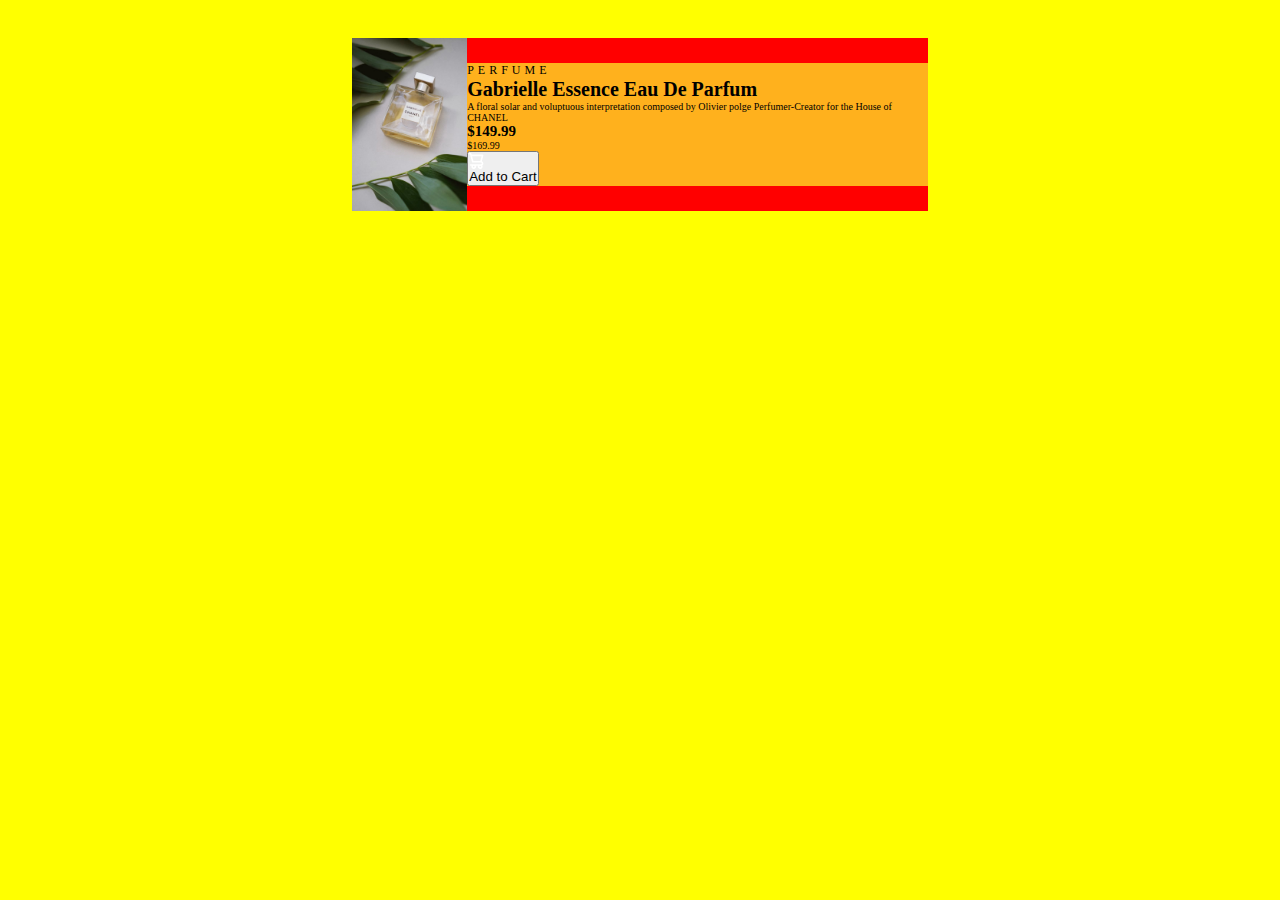
==== product-review-card/index.html @ 4c69468b "update changes" ====
<!DOCTYPE html>
<html lang="en">
<head>
    <meta charset="UTF-8">
    <meta name="viewport" content="width=device-width, initial-scale=1.0">
    <title>Document</title>
    <link rel="stylesheet" href="styles.css"/>
    <link rel="preconnect" href="https://fonts.googleapis.com">
    <link rel="preconnect" href="https://fonts.gstatic.com" crossorigin>
    <link href="https://fonts.googleapis.com/css2?family=Fraunces:ital,opsz,wght@0,9..144,100..900;1,9..144,100..900&family=Montserrat:ital,wght@0,100..900;1,100..900&display=swap" rel="stylesheet">
</head>
<body>
    <div class="product-container">
        <img src="./images/image-product-desktop.jpg" alt="product" class="product-image" />
        <div class="main-container">
            <p class="name-of-product">Perfume</p>
            <h1>Gabrielle Essence Eau De Parfum</h1>
            <p class="product-description">A floral solar and voluptuous interpretation composed by Olivier polge Perfumer-Creator for the House of CHANEL</p>
            <div>
                <h2 class="product-price">$149.99</h2>
                <p class="product-discount">$169.99</p>
            </div>
            <button class="add-to-cart-btn">
                <img src="./images/icon-cart.svg" alt="add-to-cart"/>
                <p>Add to Cart</p>
            </button>

        </div>
    </div>
</body>
</html>
---- product-review-card/styles.css ----
:root {
    -Dark--cyan: hsl(158, 36%, 37%);
    -Cream: hsl(30, 38%, 92%);
    -Very--dark--blue: hsl(212, 21%, 14%);
    -Dark-grayish-blue: hsl(228, 12%, 48%);
    -White: hsl(0, 0%, 100%);
}
/* font-family: "Montserrat", sans-serif; */
/* font-family: "Fraunces", serif; */
html{
    font-size : 62.5%;
}
*,*::after,*::before {
    box-sizing : border-box;
    padding : 0;
    margin :0;
}
body {
    background-color : hsl(30, 38%, 92%);
    display : grid;
    place-items :center;
    background-color :yellow;
    
}
img {
    display : block;
    max-width : 100%;
}
.product-container {
    display : flex;
    margin:0 auto;
    background-color :red;
    align-items : center;
    max-width : 45%;
    margin-top : 3%;
    
}
.product-image {
    max-width : 20%;
    min-height : 10%;
}
.main-container {
   
    width : auto;
    background-color : #fc2d;
}
.name-of-product {
    font-size : 1.2rem;
    text-transform : uppercase;
    letter-spacing : 0.4rem;
}
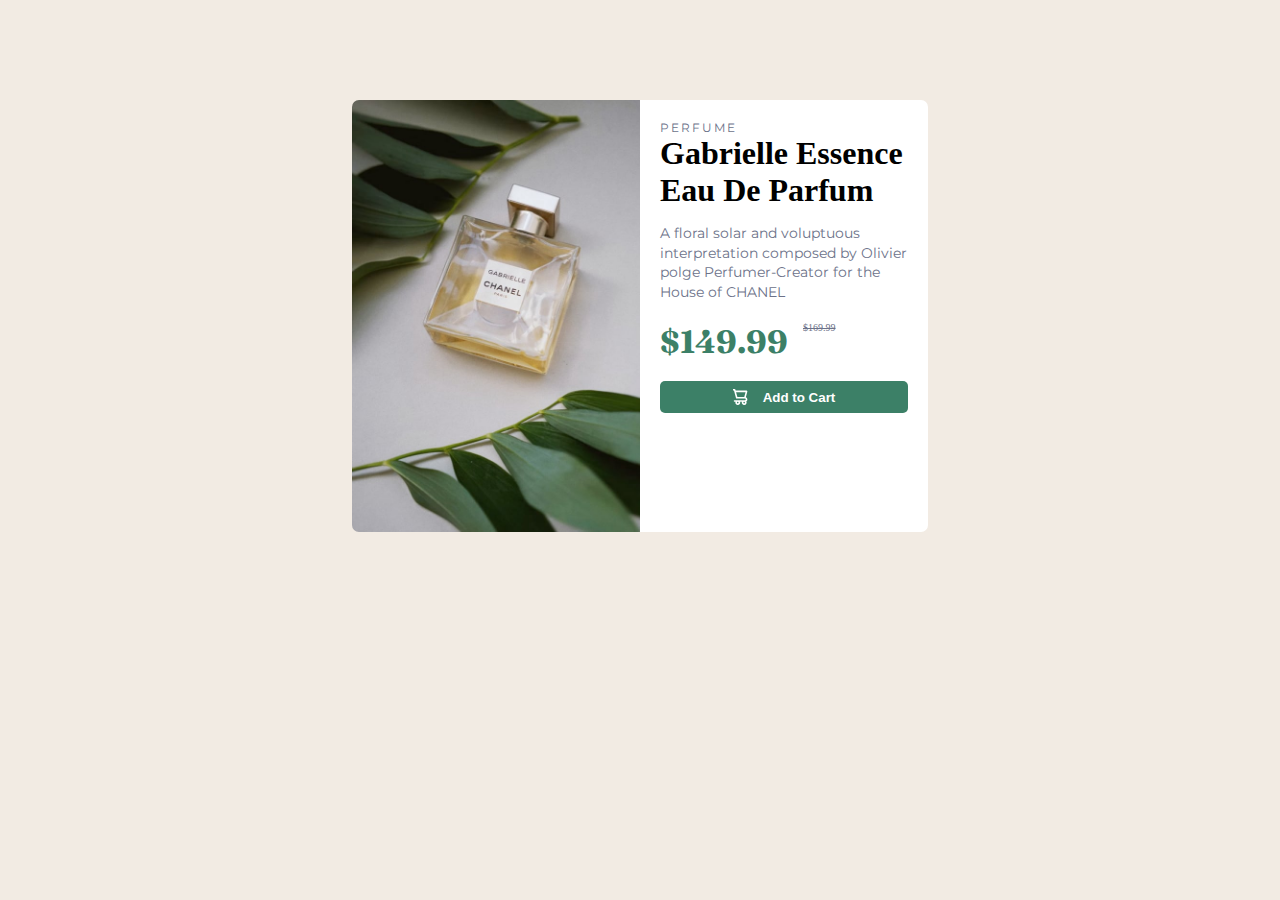
==== commit a8ef14b0: "preview card changes" ====
--- a/product-review-card/index.html
+++ b/product-review-card/index.html
@@ -3,7 +3,7 @@
 <head>
     <meta charset="UTF-8">
     <meta name="viewport" content="width=device-width, initial-scale=1.0">
-    <title>Document</title>
+    <title>Preview Card</title>
     <link rel="stylesheet" href="styles.css"/>
     <link rel="preconnect" href="https://fonts.googleapis.com">
     <link rel="preconnect" href="https://fonts.gstatic.com" crossorigin>
@@ -16,7 +16,7 @@
             <p class="name-of-product">Perfume</p>
             <h1>Gabrielle Essence Eau De Parfum</h1>
             <p class="product-description">A floral solar and voluptuous interpretation composed by Olivier polge Perfumer-Creator for the House of CHANEL</p>
-            <div>
+            <div class="price">
                 <h2 class="product-price">$149.99</h2>
                 <p class="product-discount">$169.99</p>
             </div>
--- a/product-review-card/styles.css
+++ b/product-review-card/styles.css
@@ -19,8 +19,8 @@
     background-color : hsl(30, 38%, 92%);
     display : grid;
     place-items :center;
-    background-color :yellow;
-    
+    /* background-color :yellow; */
+     
 }
 img {
     display : block;
@@ -28,24 +28,110 @@
 }
 .product-container {
     display : flex;
-    margin:0 auto;
-    background-color :red;
-    align-items : center;
+    margin:10rem auto;
     max-width : 45%;
-    margin-top : 3%;
+    border-radius : 2rem;
     
 }
 .product-image {
-    max-width : 20%;
-    min-height : 10%;
+   max-width : 50%;
+   border-top-left-radius: 0.7rem;
+   border-bottom-left-radius: 0.7rem;
+ 
+    
 }
 .main-container {
-   
     width : auto;
-    background-color : #fc2d;
+    /* background-color : #fc2d; */
+    padding : 2rem 2rem;
+    background-color :#fff;
+    border-top-right-radius: 0.7rem;
+    border-bottom-right-radius: 0.7rem;
+    display : flex;
+    flex-direction : column;
+    
+  
+    
 }
 .name-of-product {
     font-size : 1.2rem;
     text-transform : uppercase;
-    letter-spacing : 0.4rem;
+    letter-spacing : 0.2rem;
+    color : hsl(228, 12%, 48%);
+    font-family: "Montserrat", sans-serif;
+    
+}
+h1{
+    font-size : 3.2rem;
+    margin-bottom :1.5rem;
+}
+.product-description {
+    font-size : 1.4rem;
+    margin-bottom : 2rem;
+    line-height : 1.4;
+    color : hsl(228, 12%, 48%);
+    font-family: "Montserrat", sans-serif;
+}
+.price {
+    display : flex;
+    gap : 1.5rem;
+    margin-bottom : 2rem;
+}
+.add-to-cart-btn {
+    display : flex;
+    background-color : hsl(158, 36%, 37%);
+    /* gap : 1.4rem; */
+    justify-content : center;
+    gap : 1.5rem;
+    padding-inline : 2rem;
+    padding-block : 0.8rem;
+    border : none;
+    border-radius : 0.5rem;
+    align-items : center;
+    
+}
+.product-price {
+    font-size : 3.2rem;
+    color : hsl(158, 36%, 37%);
+    font-family: "Fraunces", serif;
+}
+.add-to-cart-btn p {
+    color : #fff;
+    font-weight : 600;
+}
+.product-discount {
+    text-decoration : line-through;
+    color : hsl(228, 12%, 48%);
+}
+@media only screen and (max-width : 767px){
+    .product-container {
+        flex-direction : column;
+        background-color :red;
+    }
+    .product-image {
+        max-width : 100%;
+    }
+
+}
+@media only screen and (max-width : 500px){
+    .product-container {
+        flex-direction : column;
+        background-color :red;
+    }
+    .product-image {
+        max-width : 100%;
+    }
+
+
+}
+@media only screen and (max-width : 375px){
+    .product-container {
+        flex-direction : column;
+        background-color :red;
+    }
+    .product-image {
+        max-width : 100%;
+    }
+
+
 }